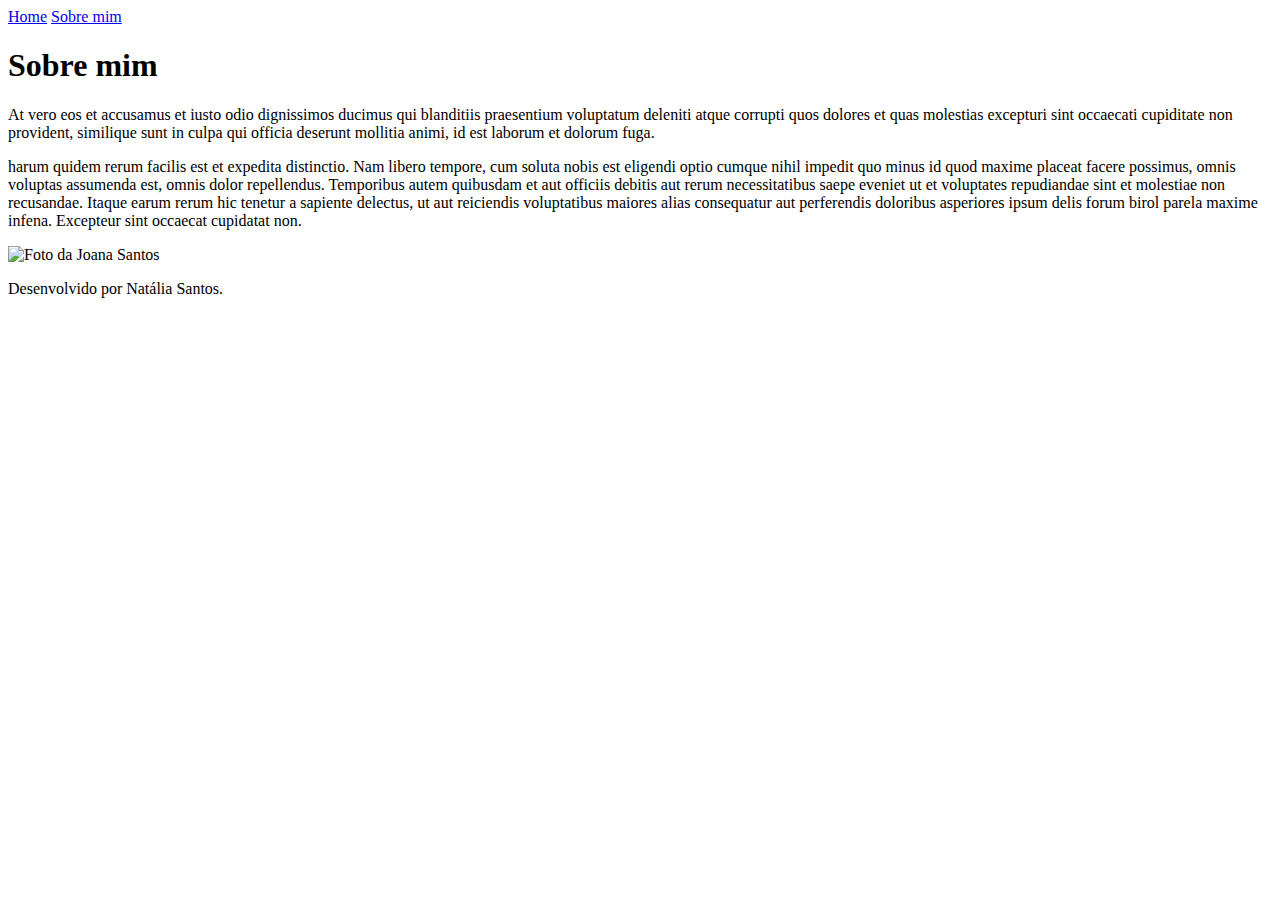
==== about.html @ 0c1dbb6f "Add files via upload" ====
<!DOCTYPE html>
<html lang="pt-br">
<head>
    <meta charset="UTF-8">
    <meta http-equiv="X-UA-Compatible" content="IE=edge">
    <meta name="viewport" content="width=device-width, initial-scale=1.0">
    <title>Sobre mim</title>
    <link rel="stylesheet" href="./styles/styleII.css">
</head>
<body>
    <header class="cabecalho">
        <nav class="cabecalho__menu">
            <a class="cabecalho__menu__link" href="indexII.html">Home</a>
            <a class="cabecalho__menu__link" href="about.html">Sobre mim</a>
        </nav>
    </header>
    <main class="apresentacao">
        <section class="apresentacao__conteudo">
            <h1 class="apresentacao__conteudo__titulo">Sobre mim</h1>
            <p class="apresentacao__conteudo_texto">At vero eos et accusamus et iusto odio dignissimos ducimus qui blanditiis praesentium voluptatum deleniti atque corrupti quos dolores et quas molestias excepturi sint occaecati cupiditate non provident, similique sunt in culpa qui officia deserunt mollitia animi, id est laborum et dolorum fuga.</p>
            <p class="apresentacao__conteudo_texto">harum quidem rerum facilis est et expedita distinctio. Nam libero tempore, cum soluta nobis est eligendi optio cumque nihil impedit quo minus id quod maxime placeat facere possimus, omnis voluptas assumenda est, omnis dolor repellendus. Temporibus autem quibusdam et aut officiis debitis aut rerum necessitatibus saepe eveniet ut et voluptates repudiandae sint et molestiae non recusandae. Itaque earum rerum hic tenetur a sapiente delectus, ut aut reiciendis voluptatibus maiores alias consequatur aut perferendis doloribus asperiores ipsum delis forum birol parela maxime infena. Excepteur sint occaecat cupidatat non.</p>
        </section>
        <img class="apresentacao__imagem" src="./assets/Imagem.png" alt = "Foto da Joana Santos">
    </main>
    <footer class="rodape">
        <p>Desenvolvido por Natália Santos.</p>
    </footer>  
</body>
</html>
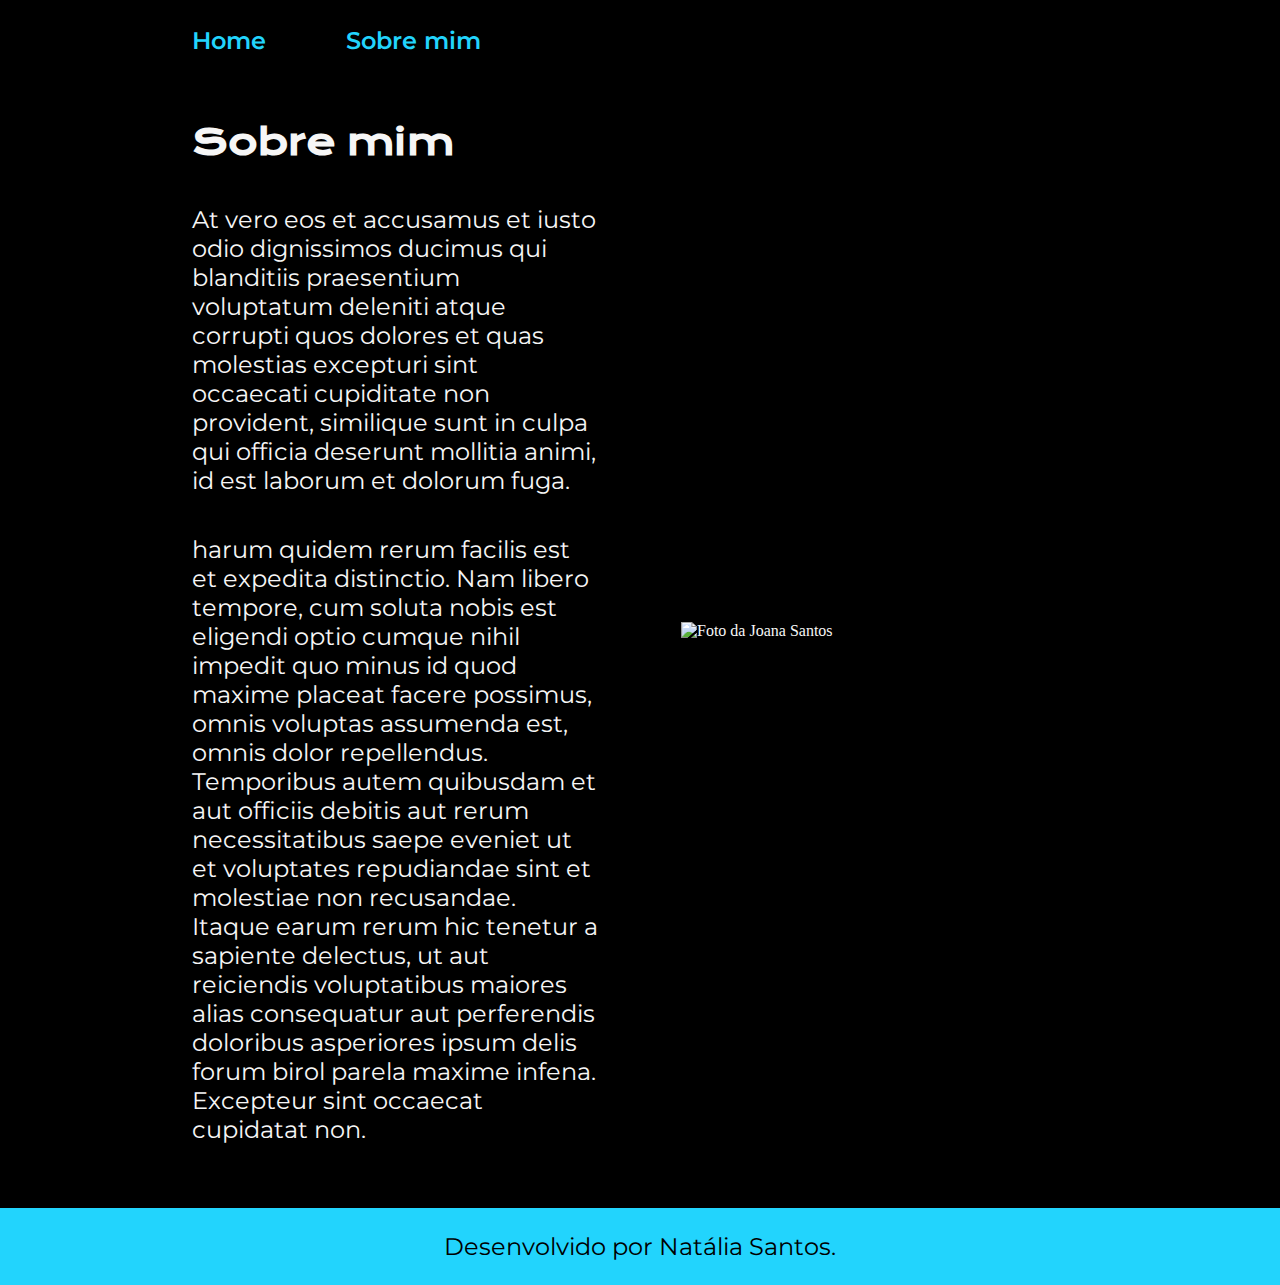
==== commit 637c6b28: "Update about.html" ====
--- a/about.html
+++ b/about.html
@@ -5,7 +5,7 @@
     <meta http-equiv="X-UA-Compatible" content="IE=edge">
     <meta name="viewport" content="width=device-width, initial-scale=1.0">
     <title>Sobre mim</title>
-    <link rel="stylesheet" href="./styles/styleII.css">
+    <link rel="stylesheet" href="styleII.css">
 </head>
 <body>
     <header class="cabecalho">
@@ -26,4 +26,4 @@
         <p>Desenvolvido por Natália Santos.</p>
     </footer>  
 </body>
-</html>+</html>
--- a/styleII.css
+++ b/styleII.css
@@ -0,0 +1,145 @@
+@import url('https://fonts.googleapis.com/css2?family=Krona+One&family=Montserrat:wght@400;600&display=swap');
+
+:root {
+ --cor-primaria: #000000;
+ --cor-secundaria: #f6f6f6;
+ --cor-terciaria: #22D4FD;
+ --cor-hover: #272727;
+
+ --fonte-primaria:'Krona One', sans-serif;
+ --fonte-secundaria: 'Montserrat', sans-serif; 
+}
+
+* {
+    margin: 0;
+    padding: 0;
+}
+
+body {
+    /* height: 100vh para usar 100% da tela do navegador; */
+    box-sizing: border-box /*garantir que os elementos filhos estejam sempre não extrapolem o elemento pai, facil de imaginar com uma imagem*/;
+    background-color:var(--cor-primaria);
+    color: var(--cor-secundaria)/* #F6F6F6 /*ou white*/;
+}
+
+.cabecalho {
+    padding: 2% 0% 0% 15%;
+}
+
+.cabecalho__menu {
+    display: flex;
+    gap: 80px;
+}
+
+.cabecalho__menu__link {
+    font-family: var(--fonte-secundaria); 
+    font-size: 1.5rem;
+    font-weight: 600;
+    color: var(--cor-terciaria);
+    text-decoration: none;
+}
+
+.apresentacao {
+    margin: 5% 15%;
+    display: flex /*Aqui está alinhando os elementos/ leia sobre as opções de display*/;
+    align-items: center;
+    justify-content: space-between;
+    gap: 82px;
+}
+
+.apresentacao__conteudo {
+    width: 50%;
+    display: flex;
+    flex-direction: column;
+    gap: 40px /*Define o espaçamento entre todos os elementos filhos*/;
+}
+
+.apresentacao__conteudo__titulo {
+    font-size: 2.25rem;
+    font-family: var(--fonte-primaria) /*Chamando a fonte que foi importada do google*/;
+
+}
+
+.titulo-destaque {
+    color: var(--cor-terciaria)
+}
+
+.apresentacao__conteudo_texto {
+    font-size: 1.5rem;
+    font-family: var(--fonte-secundaria); 
+    font-weight: 400;
+}
+
+.apresentacao__links {
+    display: flex;
+    flex-direction: column;
+    justify-content: space-between;
+    align-items: center;
+    gap: 32px;
+}
+
+.apresentacao__links__subtitulo {
+    font-family: var(--fonte-primaria);
+    font-weight: 400;
+    font-size: 1.5rem;
+}
+
+.apresentacao__links__navegacao {
+    /* background-color: #22D4FD; */
+    display: flex;
+    justify-content: center;
+    gap: 16px;
+    border: 2px solid var(--cor-terciaria);
+    width: 80%;
+    text-align: center /*alinhamento do texto*/;
+    border-radius: 8px;
+    font-size: 1.5rem;
+    padding: 21.5px 0 /*Comporta dois valores um pra vertical e o outro horizontal*/ ;
+    text-decoration: none;
+    color: var(--cor-secundaria);
+    font-family: var(--fonte-secundaria); 
+    font-weight: 600;
+}
+
+.apresentacao__links__navegacao:hover {
+    background-color: var(--cor-hover);
+}
+
+/* .meu__nome:hover {
+    color: pink;
+} */
+
+.apresentacao__imagem {
+    width: 50%;
+}
+
+.rodape {
+    padding: 24px;
+    color: var(--cor-primaria);
+    background-color: var(--cor-terciaria);
+    text-align: center;
+    font-family: var(--fonte-secundaria); 
+    font-size: 1.5rem;
+    font-weight: 400;
+}
+
+@media (max-width: 1200px ) {
+    /*parentese é uma condicao*/
+
+    .cabecalho {
+        padding: 10%;
+    }
+
+    .cabecalho__menu {
+        justify-content: center;
+    }
+
+    .apresentacao {
+        flex-direction: column-reverse;
+        padding: 5%;
+    }
+
+    .apresentacao__conteudo {
+        width: auto;
+    }
+}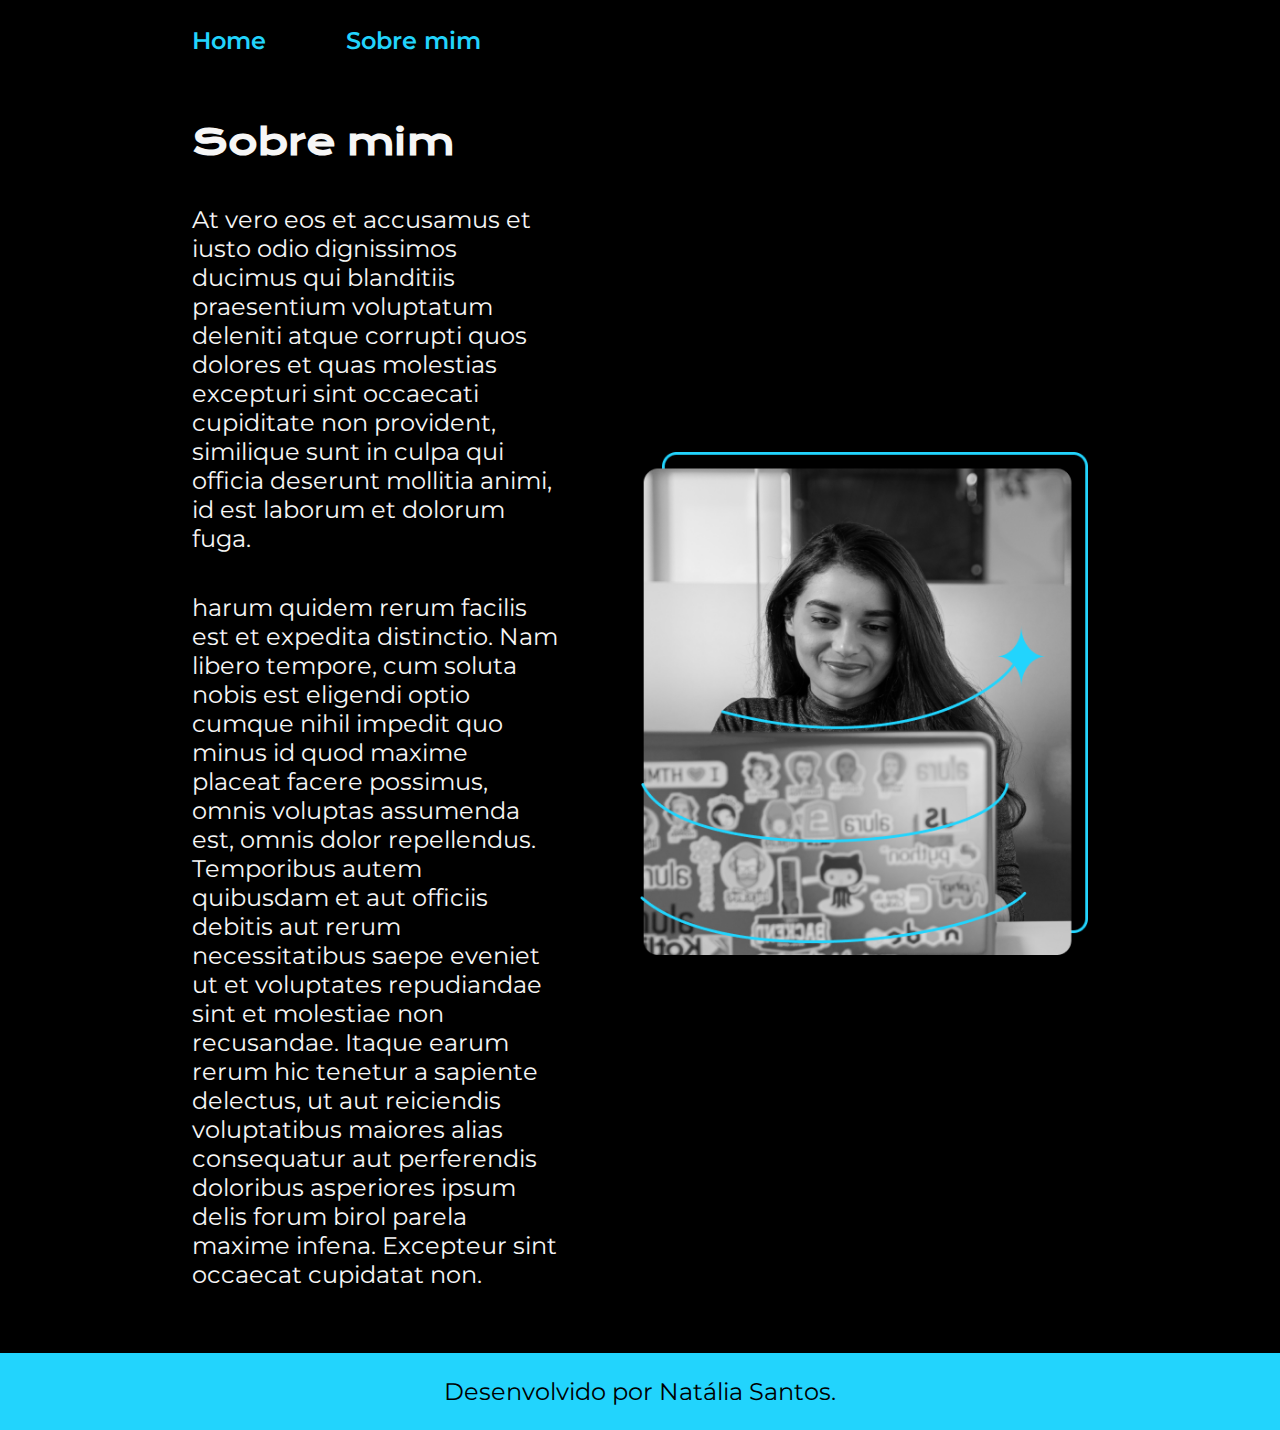
==== commit 5cc9ccd9: "Update about.html" ====
--- a/about.html
+++ b/about.html
@@ -20,7 +20,7 @@
             <p class="apresentacao__conteudo_texto">At vero eos et accusamus et iusto odio dignissimos ducimus qui blanditiis praesentium voluptatum deleniti atque corrupti quos dolores et quas molestias excepturi sint occaecati cupiditate non provident, similique sunt in culpa qui officia deserunt mollitia animi, id est laborum et dolorum fuga.</p>
             <p class="apresentacao__conteudo_texto">harum quidem rerum facilis est et expedita distinctio. Nam libero tempore, cum soluta nobis est eligendi optio cumque nihil impedit quo minus id quod maxime placeat facere possimus, omnis voluptas assumenda est, omnis dolor repellendus. Temporibus autem quibusdam et aut officiis debitis aut rerum necessitatibus saepe eveniet ut et voluptates repudiandae sint et molestiae non recusandae. Itaque earum rerum hic tenetur a sapiente delectus, ut aut reiciendis voluptatibus maiores alias consequatur aut perferendis doloribus asperiores ipsum delis forum birol parela maxime infena. Excepteur sint occaecat cupidatat non.</p>
         </section>
-        <img class="apresentacao__imagem" src="./assets/Imagem.png" alt = "Foto da Joana Santos">
+        <img class="apresentacao__imagem" src="Imagem.png" alt = "Foto da Joana Santos">
     </main>
     <footer class="rodape">
         <p>Desenvolvido por Natália Santos.</p>
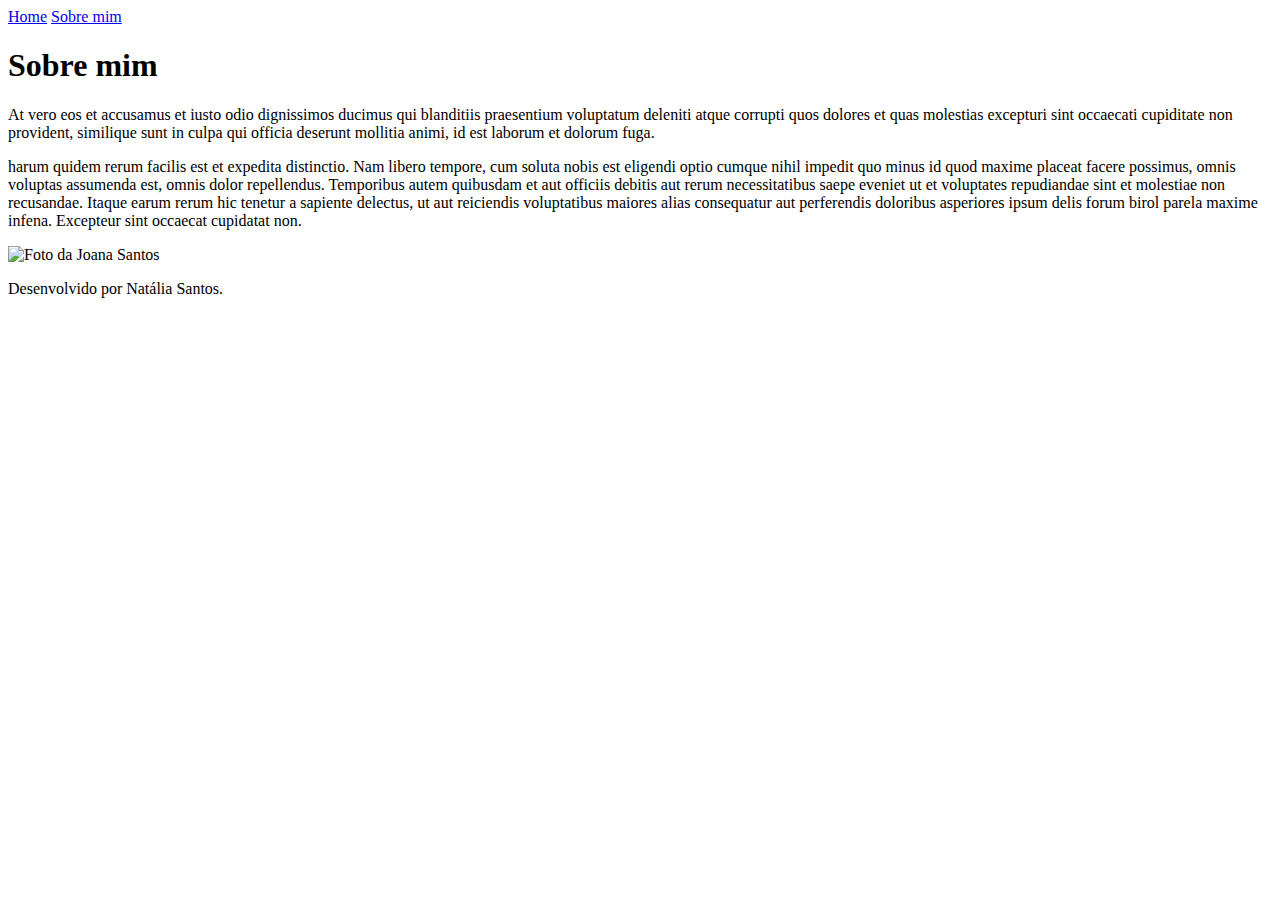
==== commit c06d9017: "Add files via upload" ====
--- a/about.html
+++ b/about.html
@@ -5,12 +5,12 @@
     <meta http-equiv="X-UA-Compatible" content="IE=edge">
     <meta name="viewport" content="width=device-width, initial-scale=1.0">
     <title>Sobre mim</title>
-    <link rel="stylesheet" href="styleII.css">
+    <link rel="stylesheet" href="./styles/style.css">
 </head>
 <body>
     <header class="cabecalho">
         <nav class="cabecalho__menu">
-            <a class="cabecalho__menu__link" href="indexII.html">Home</a>
+            <a class="cabecalho__menu__link" href="index.html">Home</a>
             <a class="cabecalho__menu__link" href="about.html">Sobre mim</a>
         </nav>
     </header>
@@ -20,10 +20,10 @@
             <p class="apresentacao__conteudo_texto">At vero eos et accusamus et iusto odio dignissimos ducimus qui blanditiis praesentium voluptatum deleniti atque corrupti quos dolores et quas molestias excepturi sint occaecati cupiditate non provident, similique sunt in culpa qui officia deserunt mollitia animi, id est laborum et dolorum fuga.</p>
             <p class="apresentacao__conteudo_texto">harum quidem rerum facilis est et expedita distinctio. Nam libero tempore, cum soluta nobis est eligendi optio cumque nihil impedit quo minus id quod maxime placeat facere possimus, omnis voluptas assumenda est, omnis dolor repellendus. Temporibus autem quibusdam et aut officiis debitis aut rerum necessitatibus saepe eveniet ut et voluptates repudiandae sint et molestiae non recusandae. Itaque earum rerum hic tenetur a sapiente delectus, ut aut reiciendis voluptatibus maiores alias consequatur aut perferendis doloribus asperiores ipsum delis forum birol parela maxime infena. Excepteur sint occaecat cupidatat non.</p>
         </section>
-        <img class="apresentacao__imagem" src="Imagem.png" alt = "Foto da Joana Santos">
+        <img class="apresentacao__imagem" src="./assets/Imagem.png" alt = "Foto da Joana Santos">
     </main>
     <footer class="rodape">
         <p>Desenvolvido por Natália Santos.</p>
     </footer>  
 </body>
-</html>
+</html>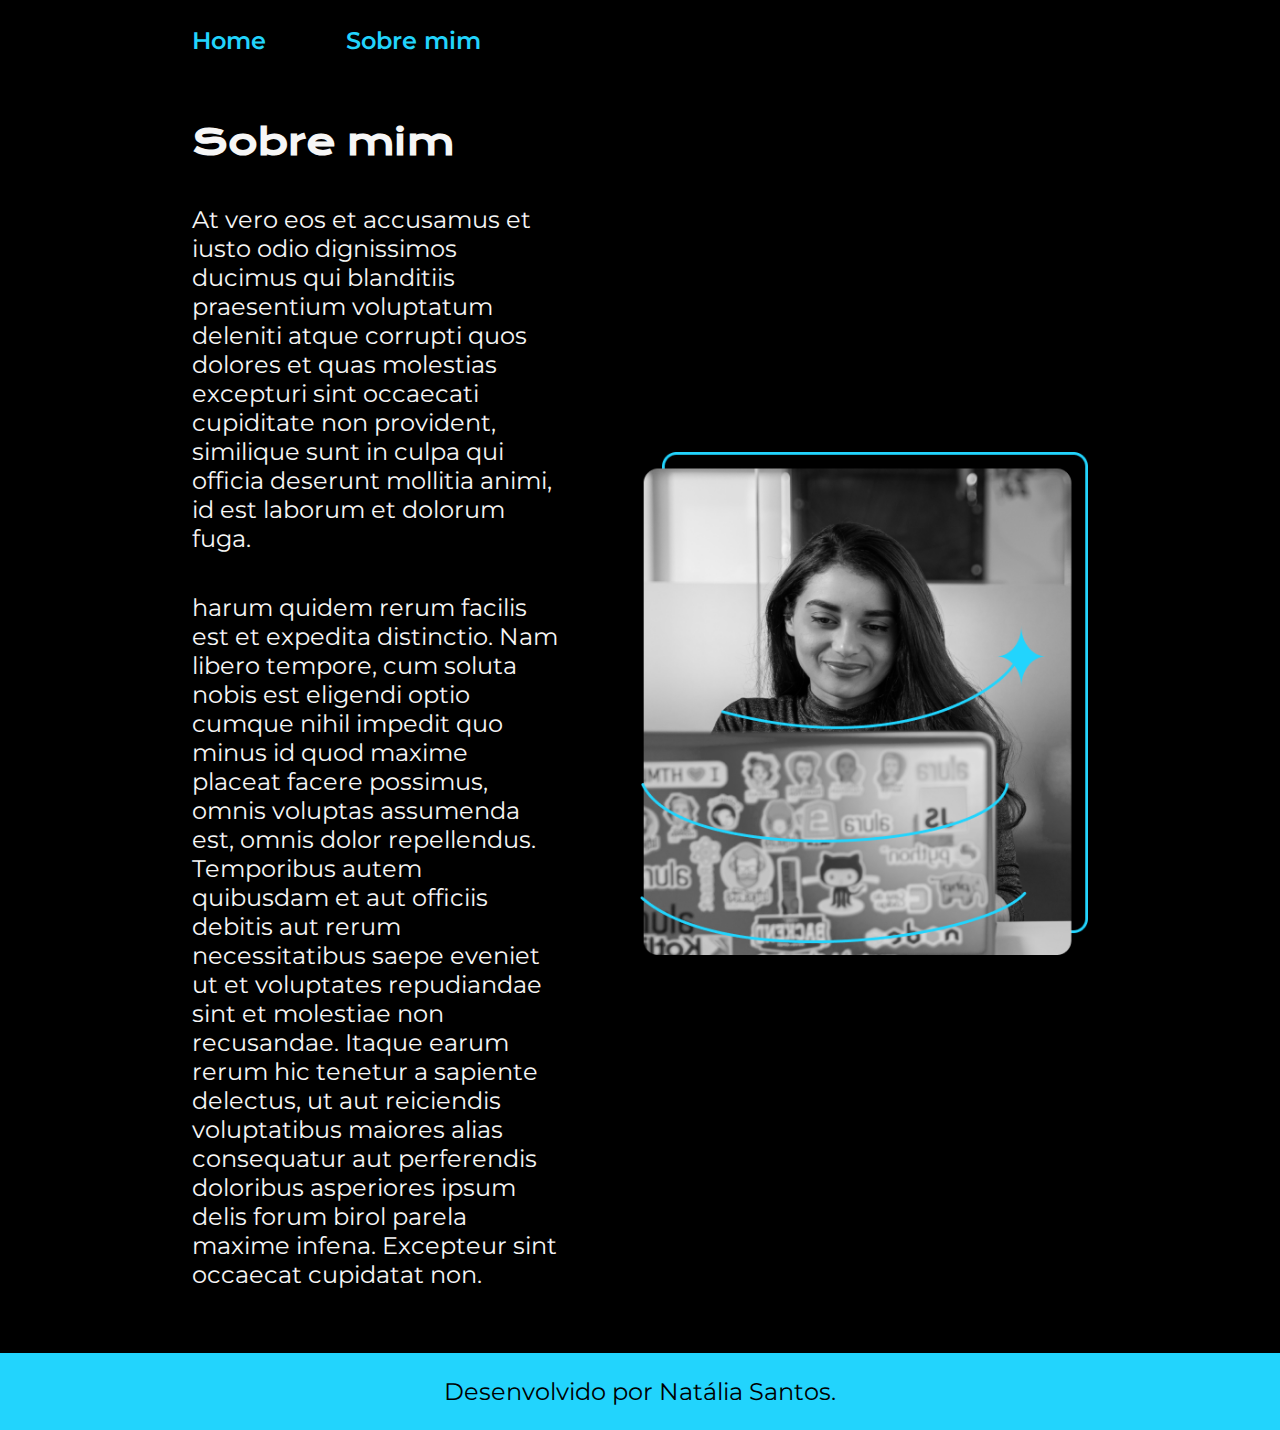
==== commit 8ea258a3: "Update about.html" ====
--- a/about.html
+++ b/about.html
@@ -5,7 +5,7 @@
     <meta http-equiv="X-UA-Compatible" content="IE=edge">
     <meta name="viewport" content="width=device-width, initial-scale=1.0">
     <title>Sobre mim</title>
-    <link rel="stylesheet" href="./styles/style.css">
+    <link rel="stylesheet" href="style.css">
 </head>
 <body>
     <header class="cabecalho">
@@ -20,10 +20,10 @@
             <p class="apresentacao__conteudo_texto">At vero eos et accusamus et iusto odio dignissimos ducimus qui blanditiis praesentium voluptatum deleniti atque corrupti quos dolores et quas molestias excepturi sint occaecati cupiditate non provident, similique sunt in culpa qui officia deserunt mollitia animi, id est laborum et dolorum fuga.</p>
             <p class="apresentacao__conteudo_texto">harum quidem rerum facilis est et expedita distinctio. Nam libero tempore, cum soluta nobis est eligendi optio cumque nihil impedit quo minus id quod maxime placeat facere possimus, omnis voluptas assumenda est, omnis dolor repellendus. Temporibus autem quibusdam et aut officiis debitis aut rerum necessitatibus saepe eveniet ut et voluptates repudiandae sint et molestiae non recusandae. Itaque earum rerum hic tenetur a sapiente delectus, ut aut reiciendis voluptatibus maiores alias consequatur aut perferendis doloribus asperiores ipsum delis forum birol parela maxime infena. Excepteur sint occaecat cupidatat non.</p>
         </section>
-        <img class="apresentacao__imagem" src="./assets/Imagem.png" alt = "Foto da Joana Santos">
+        <img class="apresentacao__imagem" src="Imagem.png" alt = "Foto da Joana Santos">
     </main>
     <footer class="rodape">
         <p>Desenvolvido por Natália Santos.</p>
     </footer>  
 </body>
-</html>+</html>
--- a/style.css
+++ b/style.css
@@ -0,0 +1,145 @@
+@import url('https://fonts.googleapis.com/css2?family=Krona+One&family=Montserrat:wght@400;600&display=swap');
+
+:root {
+ --cor-primaria: #000000;
+ --cor-secundaria: #f6f6f6;
+ --cor-terciaria: #22D4FD;
+ --cor-hover: #272727;
+
+ --fonte-primaria:'Krona One', sans-serif;
+ --fonte-secundaria: 'Montserrat', sans-serif; 
+}
+
+* {
+    margin: 0;
+    padding: 0;
+}
+
+body {
+    /* height: 100vh para usar 100% da tela do navegador; */
+    box-sizing: border-box /*garantir que os elementos filhos estejam sempre não extrapolem o elemento pai, facil de imaginar com uma imagem*/;
+    background-color:var(--cor-primaria);
+    color: var(--cor-secundaria)/* #F6F6F6 /*ou white*/;
+}
+
+.cabecalho {
+    padding: 2% 0% 0% 15%;
+}
+
+.cabecalho__menu {
+    display: flex;
+    gap: 80px;
+}
+
+.cabecalho__menu__link {
+    font-family: var(--fonte-secundaria); 
+    font-size: 1.5rem;
+    font-weight: 600;
+    color: var(--cor-terciaria);
+    text-decoration: none;
+}
+
+.apresentacao {
+    margin: 5% 15%;
+    display: flex /*Aqui está alinhando os elementos/ leia sobre as opções de display*/;
+    align-items: center;
+    justify-content: space-between;
+    gap: 82px;
+}
+
+.apresentacao__conteudo {
+    width: 50%;
+    display: flex;
+    flex-direction: column;
+    gap: 40px /*Define o espaçamento entre todos os elementos filhos*/;
+}
+
+.apresentacao__conteudo__titulo {
+    font-size: 2.25rem;
+    font-family: var(--fonte-primaria) /*Chamando a fonte que foi importada do google*/;
+
+}
+
+.titulo-destaque {
+    color: var(--cor-terciaria)
+}
+
+.apresentacao__conteudo_texto {
+    font-size: 1.5rem;
+    font-family: var(--fonte-secundaria); 
+    font-weight: 400;
+}
+
+.apresentacao__links {
+    display: flex;
+    flex-direction: column;
+    justify-content: space-between;
+    align-items: center;
+    gap: 32px;
+}
+
+.apresentacao__links__subtitulo {
+    font-family: var(--fonte-primaria);
+    font-weight: 400;
+    font-size: 1.5rem;
+}
+
+.apresentacao__links__navegacao {
+    /* background-color: #22D4FD; */
+    display: flex;
+    justify-content: center;
+    gap: 16px;
+    border: 2px solid var(--cor-terciaria);
+    width: 80%;
+    text-align: center /*alinhamento do texto*/;
+    border-radius: 8px;
+    font-size: 1.5rem;
+    padding: 21.5px 0 /*Comporta dois valores um pra vertical e o outro horizontal*/ ;
+    text-decoration: none;
+    color: var(--cor-secundaria);
+    font-family: var(--fonte-secundaria); 
+    font-weight: 600;
+}
+
+.apresentacao__links__navegacao:hover {
+    background-color: var(--cor-hover);
+}
+
+/* .meu__nome:hover {
+    color: pink;
+} */
+
+.apresentacao__imagem {
+    width: 50%;
+}
+
+.rodape {
+    padding: 24px;
+    color: var(--cor-primaria);
+    background-color: var(--cor-terciaria);
+    text-align: center;
+    font-family: var(--fonte-secundaria); 
+    font-size: 1.5rem;
+    font-weight: 400;
+}
+
+@media (max-width: 1200px ) {
+    /*parentese é uma condicao*/
+
+    .cabecalho {
+        padding: 10%;
+    }
+
+    .cabecalho__menu {
+        justify-content: center;
+    }
+
+    .apresentacao {
+        flex-direction: column-reverse;
+        padding: 5%;
+    }
+
+    .apresentacao__conteudo {
+        width: auto;
+    }
+}